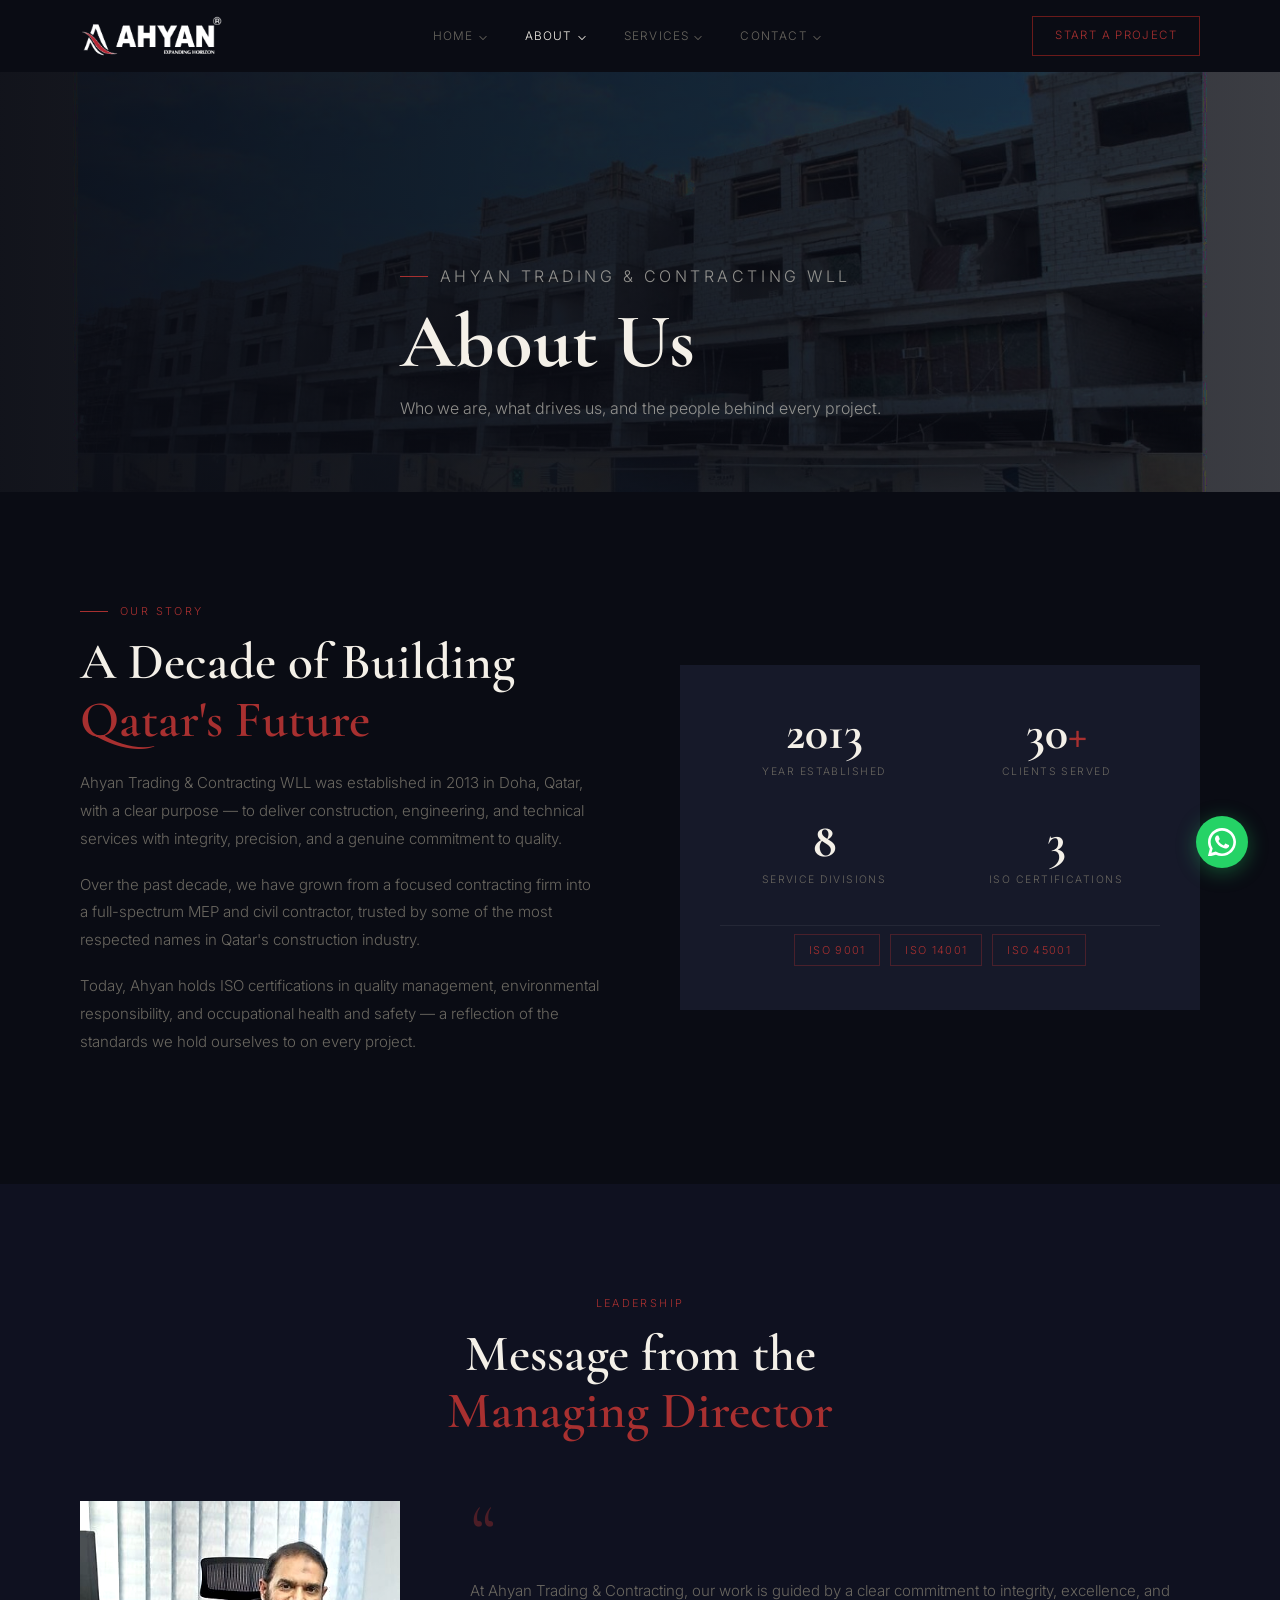
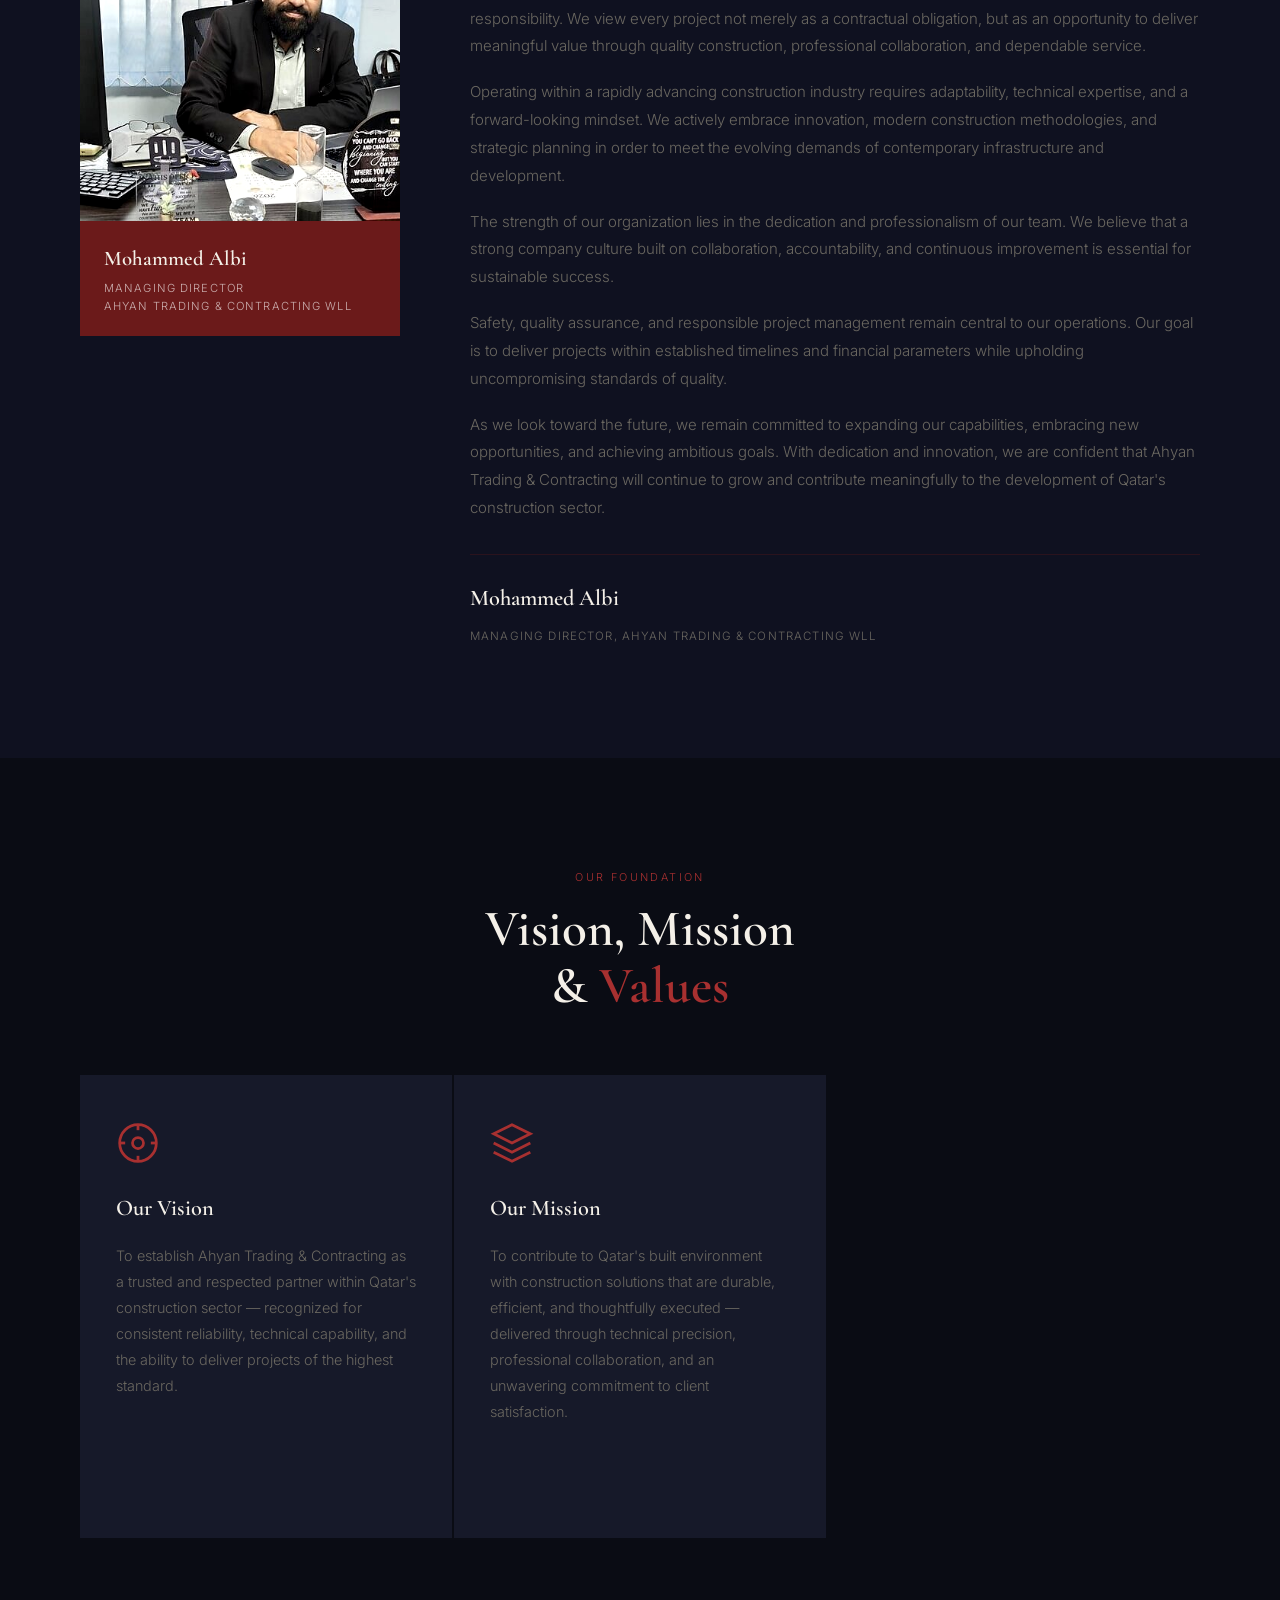
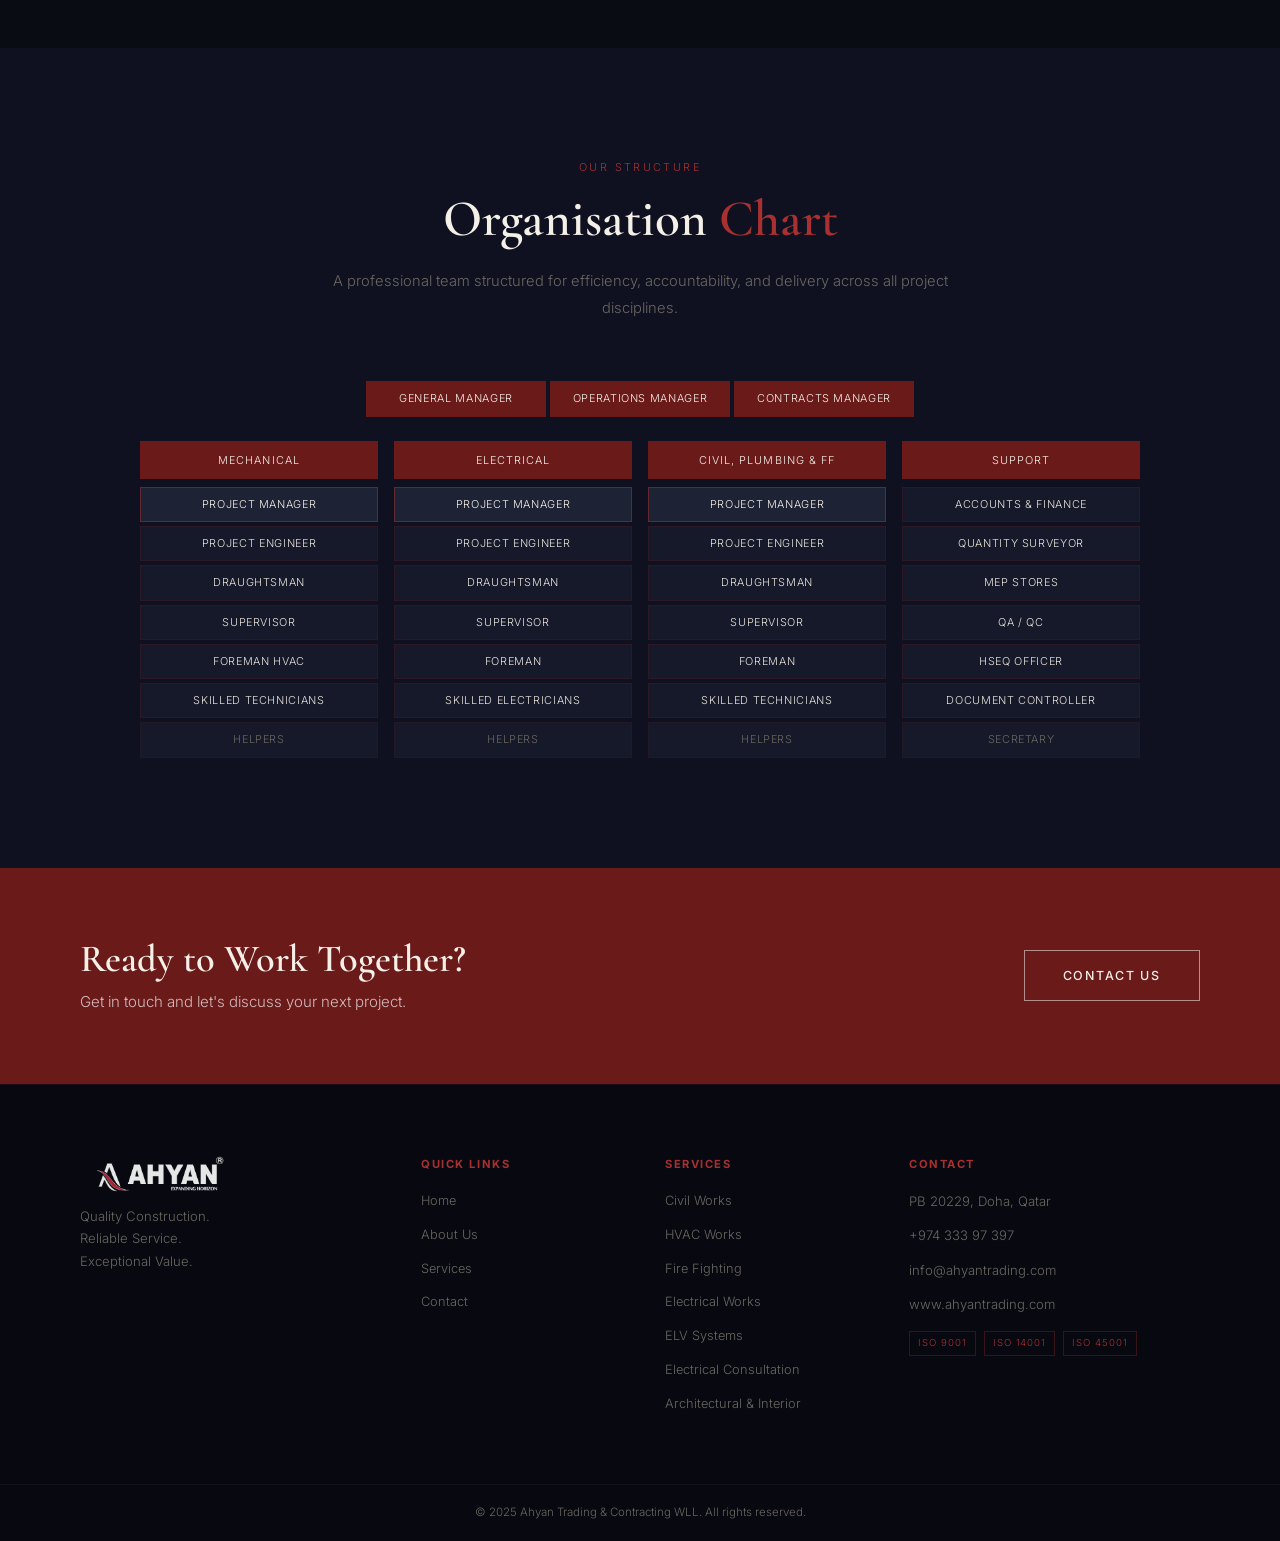
==== about.html @ 496b507f "Add files via upload" ====
<!DOCTYPE html>
<html lang="en">
<head>
  <meta charset="UTF-8" />
  <meta name="viewport" content="width=device-width, initial-scale=1.0" />
  <title>About Us | Ahyan Trading & Contracting WLL</title>
  <link rel="stylesheet" href="css/style.css" />
  <link href="https://fonts.googleapis.com/css2?family=Cormorant+Garamond:wght@400;600;700&family=Inter:wght@300;400;500;600&display=swap" rel="stylesheet" />
</head>
<body>

<nav id="navbar">
  <div class="nav-inner">
    <a href="index.html" class="nav-logo"><img src="images/logo_white.png" alt="Ahyan" /></a>
    <ul class="nav-menu">
      <li class="nav-item has-drop"><a href="index.html" class="nav-link">Home <span class="arrow">&#8964;</span></a><div class="dropdown"><a href="index.html#intro">Our Company</a><a href="index.html#stats">Why Choose Us</a><a href="index.html#clients">Our Clients</a><a href="contact.html">Contact Us</a></div></li>
      <li class="nav-item has-drop active"><a href="about.html" class="nav-link">About <span class="arrow">&#8964;</span></a><div class="dropdown"><a href="about.html#story">Our Story</a><a href="about.html#md">MD Message</a><a href="about.html#vision">Vision &amp; Mission</a><a href="about.html#team">Our Team</a></div></li>
      <li class="nav-item has-drop"><a href="services.html" class="nav-link">Services <span class="arrow">&#8964;</span></a><div class="dropdown"><a href="services.html#civil">Civil Works</a><a href="services.html#hvac">HVAC Works</a><a href="services.html#fire">Fire Fighting</a><a href="services.html#plumbing">Plumbing Works</a><a href="services.html#electrical">Electrical Works</a><a href="services.html#elv">ELV Systems</a><a href="services.html#elec-consult">Electrical Consultation</a><a href="services.html#arch-consult">Architectural &amp; Interior</a></div></li>
      <li class="nav-item has-drop"><a href="contact.html" class="nav-link">Contact <span class="arrow">&#8964;</span></a><div class="dropdown"><a href="contact.html#form">Get in Touch</a><a href="contact.html#map">Find Us</a></div></li>
    </ul>
    <a href="contact.html" class="nav-cta">Start a Project</a>
    <button class="nav-hamburger" id="hamburger"><span></span><span></span><span></span></button>
  </div>
</nav>

<div class="page-hero">
  <div class="page-hero-bg" style="background-image:url('images/hero_bg.jpg')"></div>
  <div class="page-hero-overlay"></div>
  <div class="container page-hero-content">
    <p class="sec-tag anim" data-dir="left">Ahyan Trading &amp; Contracting WLL</p>
    <h1 class="anim" data-dir="left" data-delay="0.1">About Us</h1>
    <p class="anim" data-dir="left" data-delay="0.2">Who we are, what drives us, and the people behind every project.</p>
  </div>
</div>

<section class="section-pad" id="story">
  <div class="container">
    <div class="two-col">
      <div class="anim" data-dir="left">
        <p class="sec-tag">Our Story</p>
        <h2>A Decade of Building<br><span>Qatar's Future</span></h2>
        <p class="body-text">Ahyan Trading &amp; Contracting WLL was established in 2013 in Doha, Qatar, with a clear purpose — to deliver construction, engineering, and technical services with integrity, precision, and a genuine commitment to quality.</p>
        <p class="body-text">Over the past decade, we have grown from a focused contracting firm into a full-spectrum MEP and civil contractor, trusted by some of the most respected names in Qatar's construction industry.</p>
        <p class="body-text">Today, Ahyan holds ISO certifications in quality management, environmental responsibility, and occupational health and safety — a reflection of the standards we hold ourselves to on every project.</p>
      </div>
      <div class="story-stats anim" data-dir="right">
        <div class="story-stat"><span class="sstat-n">2013</span><span class="sstat-l">Year Established</span></div>
        <div class="story-stat"><span class="sstat-n">30<em>+</em></span><span class="sstat-l">Clients Served</span></div>
        <div class="story-stat"><span class="sstat-n">8</span><span class="sstat-l">Service Divisions</span></div>
        <div class="story-stat"><span class="sstat-n">3</span><span class="sstat-l">ISO Certifications</span></div>
        <div class="iso-badges-row"><span>ISO 9001</span><span>ISO 14001</span><span>ISO 45001</span></div>
      </div>
    </div>
  </div>
</section>

<section class="dark-section section-pad" id="md">
  <div class="container">
    <div class="sec-header anim" data-dir="up">
      <p class="sec-tag centered">Leadership</p>
      <h2>Message from the<br><span>Managing Director</span></h2>
    </div>
    <div class="md-grid">
      <div class="anim" data-dir="left">
        <img src="images/md_photo.jpg" alt="Mohammed Albi" class="md-photo" />
        <div class="md-nameplate">
          <strong>Mohammed Albi</strong>
          <span>Managing Director</span>
          <span>Ahyan Trading &amp; Contracting WLL</span>
        </div>
      </div>
      <div class="md-message anim" data-dir="right">
        <div class="quote-mark">&ldquo;</div>
        <p class="body-text">At Ahyan Trading &amp; Contracting, our work is guided by a clear commitment to integrity, excellence, and responsibility. We view every project not merely as a contractual obligation, but as an opportunity to deliver meaningful value through quality construction, professional collaboration, and dependable service.</p>
        <p class="body-text">Operating within a rapidly advancing construction industry requires adaptability, technical expertise, and a forward-looking mindset. We actively embrace innovation, modern construction methodologies, and strategic planning in order to meet the evolving demands of contemporary infrastructure and development.</p>
        <p class="body-text">The strength of our organization lies in the dedication and professionalism of our team. We believe that a strong company culture built on collaboration, accountability, and continuous improvement is essential for sustainable success.</p>
        <p class="body-text">Safety, quality assurance, and responsible project management remain central to our operations. Our goal is to deliver projects within established timelines and financial parameters while upholding uncompromising standards of quality.</p>
        <p class="body-text">As we look toward the future, we remain committed to expanding our capabilities, embracing new opportunities, and achieving ambitious goals. With dedication and innovation, we are confident that Ahyan Trading &amp; Contracting will continue to grow and contribute meaningfully to the development of Qatar's construction sector.</p>
        <div class="md-sig">
          <span class="sig-name">Mohammed Albi</span>
          <span class="sig-title">Managing Director, Ahyan Trading &amp; Contracting WLL</span>
        </div>
      </div>
    </div>
  </div>
</section>

<section class="section-pad" id="vision">
  <div class="container">
    <div class="sec-header anim" data-dir="up">
      <p class="sec-tag centered">Our Foundation</p>
      <h2>Vision, Mission<br>&amp; <span>Values</span></h2>
    </div>
    <div class="vmv-grid">
      <div class="vmv-card anim" data-dir="up">
        <div class="vmv-icon"><svg viewBox="0 0 24 24" fill="none" stroke="currentColor" stroke-width="1.5"><circle cx="12" cy="12" r="10"/><circle cx="12" cy="12" r="3"/><line x1="12" y1="2" x2="12" y2="5"/><line x1="12" y1="19" x2="12" y2="22"/><line x1="2" y1="12" x2="5" y2="12"/><line x1="19" y1="12" x2="22" y2="12"/></svg></div>
        <h3>Our Vision</h3>
        <p>To establish Ahyan Trading &amp; Contracting as a trusted and respected partner within Qatar's construction sector — recognized for consistent reliability, technical capability, and the ability to deliver projects of the highest standard.</p>
      </div>
      <div class="vmv-card anim" data-dir="up" data-delay="0.12">
        <div class="vmv-icon"><svg viewBox="0 0 24 24" fill="none" stroke="currentColor" stroke-width="1.5"><path d="M12 2L2 7l10 5 10-5-10-5z"/><path d="M2 17l10 5 10-5"/><path d="M2 12l10 5 10-5"/></svg></div>
        <h3>Our Mission</h3>
        <p>To contribute to Qatar's built environment with construction solutions that are durable, efficient, and thoughtfully executed — delivered through technical precision, professional collaboration, and an unwavering commitment to client satisfaction.</p>
      </div>
      <div class="vmv-card anim" data-dir="up" data-delay="0.24">
        <div class="vmv-icon"><svg viewBox="0 0 24 24" fill="none" stroke="currentColor" stroke-width="1.5"><path d="M12 2l3.09 6.26L22 9.27l-5 4.87 1.18 6.88L12 17.77l-6.18 3.25L7 14.14 2 9.27l6.91-1.01L12 2z"/></svg></div>
        <h3>Our Values</h3>
        <ul class="values-list">
          <li><span>Integrity</span> — Honest, transparent conduct in everything we do</li>
          <li><span>Quality</span> — Uncompromising standards at every stage</li>
          <li><span>Safety</span> — Zero tolerance for unsafe working conditions</li>
          <li><span>Innovation</span> — Embracing modern methods and technology</li>
          <li><span>Partnership</span> — Building lasting relationships with clients</li>
        </ul>
      </div>
    </div>
  </div>
</section>

<section class="dark-section section-pad" id="team">
  <div class="container">
    <div class="sec-header anim" data-dir="up">
      <p class="sec-tag centered">Our Structure</p>
      <h2>Organisation <span>Chart</span></h2>
      <p class="sec-sub">A professional team structured for efficiency, accountability, and delivery across all project disciplines.</p>
    </div>
    <div class="org-chart anim" data-dir="up" data-delay="0.1">
      <div class="org-top">
        <div class="org-box top">General Manager</div>
        <div class="org-box top">Operations Manager</div>
        <div class="org-box top">Contracts Manager</div>
      </div>
      <div class="org-cols">
        <div class="org-col">
          <div class="org-col-title">Mechanical</div>
          <div class="org-box mid">Project Manager</div>
          <div class="org-box">Project Engineer</div>
          <div class="org-box">Draughtsman</div>
          <div class="org-box">Supervisor</div>
          <div class="org-box">Foreman HVAC</div>
          <div class="org-box">Skilled Technicians</div>
          <div class="org-box dim">Helpers</div>
        </div>
        <div class="org-col">
          <div class="org-col-title">Electrical</div>
          <div class="org-box mid">Project Manager</div>
          <div class="org-box">Project Engineer</div>
          <div class="org-box">Draughtsman</div>
          <div class="org-box">Supervisor</div>
          <div class="org-box">Foreman</div>
          <div class="org-box">Skilled Electricians</div>
          <div class="org-box dim">Helpers</div>
        </div>
        <div class="org-col">
          <div class="org-col-title">Civil, Plumbing &amp; FF</div>
          <div class="org-box mid">Project Manager</div>
          <div class="org-box">Project Engineer</div>
          <div class="org-box">Draughtsman</div>
          <div class="org-box">Supervisor</div>
          <div class="org-box">Foreman</div>
          <div class="org-box">Skilled Technicians</div>
          <div class="org-box dim">Helpers</div>
        </div>
        <div class="org-col">
          <div class="org-col-title">Support</div>
          <div class="org-box">Accounts &amp; Finance</div>
          <div class="org-box">Quantity Surveyor</div>
          <div class="org-box">MEP Stores</div>
          <div class="org-box">QA / QC</div>
          <div class="org-box">HSEQ Officer</div>
          <div class="org-box">Document Controller</div>
          <div class="org-box dim">Secretary</div>
        </div>
      </div>
    </div>
  </div>
</section>

<section class="cta-banner anim" data-dir="up">
  <div class="container cta-inner">
    <div><h2>Ready to Work Together?</h2><p>Get in touch and let's discuss your next project.</p></div>
    <a href="contact.html" class="btn-light">Contact Us</a>
  </div>
</section>

<footer>
  <div class="container footer-inner">
    <div class="footer-col"><img src="images/logo_white.png" alt="Ahyan" class="footer-logo" /><p>Quality Construction.<br>Reliable Service.<br>Exceptional Value.</p></div>
    <div class="footer-col"><h5>Quick Links</h5><a href="index.html">Home</a><a href="about.html">About Us</a><a href="services.html">Services</a><a href="contact.html">Contact</a></div>
    <div class="footer-col"><h5>Services</h5><a href="services.html#civil">Civil Works</a><a href="services.html#hvac">HVAC Works</a><a href="services.html#fire">Fire Fighting</a><a href="services.html#electrical">Electrical Works</a><a href="services.html#elv">ELV Systems</a><a href="services.html#elec-consult">Electrical Consultation</a><a href="services.html#arch-consult">Architectural &amp; Interior</a></div>
    <div class="footer-col"><h5>Contact</h5><p>PB 20229, Doha, Qatar</p><p>+974 333 97 397</p><p>info@ahyantrading.com</p><p>www.ahyantrading.com</p><div class="footer-iso"><span>ISO 9001</span><span>ISO 14001</span><span>ISO 45001</span></div></div>
  </div>
  <div class="footer-bottom"><div class="container"><p>&copy; 2025 Ahyan Trading &amp; Contracting WLL. All rights reserved.</p></div></div>
</footer>
<a href="https://wa.me/97433397397" class="whatsapp-btn" target="_blank"><svg viewBox="0 0 24 24" fill="currentColor"><path d="M17.472 14.382c-.297-.149-1.758-.867-2.03-.967-.273-.099-.471-.148-.67.15-.197.297-.767.966-.94 1.164-.173.199-.347.223-.644.075-.297-.15-1.255-.463-2.39-1.475-.883-.788-1.48-1.761-1.653-2.059-.173-.297-.018-.458.13-.606.134-.133.298-.347.446-.52.149-.174.198-.298.298-.497.099-.198.05-.371-.025-.52-.075-.149-.669-1.612-.916-2.207-.242-.579-.487-.5-.669-.51-.173-.008-.371-.01-.57-.01-.198 0-.52.074-.792.372-.272.297-1.04 1.016-1.04 2.479 0 1.462 1.065 2.875 1.213 3.074.149.198 2.096 3.2 5.077 4.487.709.306 1.262.489 1.694.625.712.227 1.36.195 1.871.118.571-.085 1.758-.719 2.006-1.413.248-.694.248-1.289.173-1.413-.074-.124-.272-.198-.57-.347z"/><path d="M12 0C5.373 0 0 5.373 0 12c0 2.123.554 4.118 1.528 5.845L.057 23.547a.75.75 0 0 0 .906.919l5.876-1.533A11.953 11.953 0 0 0 12 24c6.627 0 12-5.373 12-12S18.627 0 12 0zm0 21.75a9.703 9.703 0 0 1-4.95-1.355l-.355-.211-3.684.961.99-3.594-.232-.371A9.722 9.722 0 0 1 2.25 12C2.25 6.615 6.615 2.25 12 2.25S21.75 6.615 21.75 12 17.385 21.75 12 21.75z"/></svg></a>
<script src="js/main.js"></script>
</body>
</html>
---- css/style.css ----
*,*::before,*::after{margin:0;padding:0;box-sizing:border-box}
html{scroll-behavior:smooth}
body{font-family:'Inter',sans-serif;font-weight:300;background:#0a0c14;color:#c8c4bc;overflow-x:hidden;line-height:1.7}
:root{--navy:#0a0c14;--navy2:#0f1120;--navy3:#161929;--navymid:#1e2235;--maroon:#6b1a1a;--red:#a83030;--muted:#6a6760;--light:#e8e4dc;--white:#f4f0e8}

.container{max-width:1200px;margin:0 auto;padding:0 40px}
.section-pad{padding:110px 0}
.dark-section{background:var(--navy2)}
.two-col{display:grid;grid-template-columns:1fr 1fr;gap:80px;align-items:center}
.body-text{font-size:.94rem;color:var(--muted);margin-bottom:18px;line-height:1.85}

h2{font-family:'Cormorant Garamond',serif;font-size:clamp(2.2rem,4vw,3.4rem);color:var(--white);line-height:1.12;margin-bottom:20px;font-weight:600}
h2 span{color:var(--red)}
h3{color:var(--light);font-weight:500}
.sec-tag{font-size:.68rem;letter-spacing:.22em;text-transform:uppercase;color:var(--red);margin-bottom:14px;display:flex;align-items:center;gap:12px}
.sec-tag::before{content:'';width:28px;height:1px;background:var(--red);flex-shrink:0}
.sec-tag.centered{justify-content:center}
.sec-tag.centered::before{display:none}
.sec-header{text-align:center;max-width:640px;margin:0 auto 60px}
.sec-header h2{font-family:'Cormorant Garamond',serif}
.sec-sub{font-size:.92rem;color:var(--muted);line-height:1.8}

.btn-primary{display:inline-block;padding:14px 38px;background:var(--maroon);color:var(--white);text-decoration:none;font-size:.78rem;letter-spacing:.14em;text-transform:uppercase;font-weight:500;border:1px solid var(--maroon);transition:background .25s;cursor:pointer;font-family:'Inter',sans-serif}
.btn-primary:hover{background:#8f2424;border-color:#8f2424}
.btn-ghost{display:inline-block;padding:14px 38px;background:transparent;color:var(--light);text-decoration:none;font-size:.78rem;letter-spacing:.14em;text-transform:uppercase;font-weight:500;border:1px solid rgba(228,224,216,.3);transition:border-color .25s,color .25s}
.btn-ghost:hover{border-color:var(--red);color:var(--red)}
.btn-light{display:inline-block;padding:14px 38px;background:transparent;color:var(--white);text-decoration:none;font-size:.78rem;letter-spacing:.14em;text-transform:uppercase;font-weight:500;border:1px solid rgba(255,255,255,.5);transition:background .25s}
.btn-light:hover{background:rgba(255,255,255,.1)}
.btn-full{width:100%}

/* ANIMATIONS - visible by default, JS enhances them */
.anim{opacity:1;transform:none;transition:opacity .7s ease,transform .7s ease}
.anim.ready[data-dir="left"]{opacity:0;transform:translateX(-50px)}
.anim.ready[data-dir="right"]{opacity:0;transform:translateX(50px)}
.anim.ready[data-dir="up"]{opacity:0;transform:translateY(40px)}
.anim.ready.show{opacity:1;transform:translate(0)}

#navbar{position:fixed;top:0;width:100%;z-index:999;transition:background .35s,box-shadow .35s}
#navbar.scrolled{background:rgba(10,12,20,.97);box-shadow:0 1px 0 rgba(107,26,26,.3)}
.nav-inner{max-width:1200px;margin:0 auto;padding:0 40px;display:flex;align-items:center;justify-content:space-between;height:72px}
.nav-logo{text-decoration:none}
.nav-logo img{height:42px;width:auto;max-width:180px;display:block;object-fit:contain;transition:opacity .2s}
.nav-logo img:hover{opacity:.85}
.nav-menu{list-style:none;display:flex;align-items:center}
.nav-item{position:relative}
.nav-link{display:flex;align-items:center;gap:4px;padding:0 18px;height:72px;text-decoration:none;font-size:.74rem;letter-spacing:.1em;text-transform:uppercase;color:var(--muted);transition:color .2s;white-space:nowrap}
.nav-link:hover,.nav-item:hover .nav-link,.nav-item.active .nav-link{color:var(--white)}
.nav-link .arrow{font-size:.8rem;transition:transform .25s}
.nav-item:hover .nav-link .arrow{transform:rotate(180deg)}
.dropdown{position:absolute;top:72px;left:0;background:rgba(15,17,32,.98);border:1px solid rgba(107,26,26,.3);border-top:2px solid var(--red);min-width:210px;opacity:0;visibility:hidden;transform:translateY(-8px);transition:opacity .25s,transform .25s,visibility .25s;z-index:100}
.nav-item:hover .dropdown{opacity:1;visibility:visible;transform:translateY(0)}
.dropdown a{display:block;padding:12px 20px;font-size:.74rem;letter-spacing:.08em;text-transform:uppercase;color:var(--muted);text-decoration:none;border-bottom:1px solid rgba(255,255,255,.04);transition:color .2s,background .2s,padding-left .2s}
.dropdown a:last-child{border-bottom:none}
.dropdown a:hover{color:var(--white);background:rgba(107,26,26,.15);padding-left:26px}
.nav-cta{display:inline-block;padding:9px 22px;border:1px solid var(--maroon);color:var(--red);text-decoration:none;font-size:.72rem;letter-spacing:.12em;text-transform:uppercase;transition:background .25s,color .25s;white-space:nowrap}
.nav-cta:hover{background:var(--maroon);color:var(--white)}
.nav-hamburger{display:none;flex-direction:column;gap:5px;background:none;border:none;cursor:pointer;padding:4px}
.nav-hamburger span{display:block;width:24px;height:2px;background:var(--light);transition:all .3s}

.hero{min-height:100vh;display:flex;flex-direction:column;justify-content:center;position:relative;overflow:hidden;padding-top:72px}
.hero-bg{position:absolute;inset:0;background-size:cover;background-position:center;background-repeat:no-repeat}
.hero-overlay{position:absolute;inset:0;background:linear-gradient(105deg,rgba(10,12,20,.92) 0%,rgba(10,12,20,.75) 50%,rgba(10,12,20,.5) 100%)}
.hero-content{position:relative;z-index:2;padding-top:60px;padding-bottom:120px;max-width:800px}
.hero-tag{font-size:.7rem;letter-spacing:.22em;text-transform:uppercase;color:var(--red);margin-bottom:24px}
.hero h1{font-family:'Cormorant Garamond',serif;font-size:clamp(3.5rem,8vw,7.5rem);font-weight:700;line-height:.92;color:var(--white);margin-bottom:28px}
.hero h1 span{color:var(--red)}
.hero-sub{font-size:1.05rem;color:rgba(200,196,188,.8);max-width:480px;margin-bottom:44px;line-height:1.8}
.hero-btns{display:flex;gap:16px;flex-wrap:wrap}
.hero-stats-bar{position:absolute;bottom:0;left:0;right:0;background:rgba(15,17,32,.9);border-top:1px solid rgba(107,26,26,.3);z-index:2}
.hero-stats-inner{display:flex;align-items:center;padding:28px 40px}
.hstat{text-align:center;flex:1}
.hstat-n{display:block;font-family:'Cormorant Garamond',serif;font-size:2.4rem;font-weight:700;color:var(--white);line-height:1}
.hstat-plus{font-family:'Cormorant Garamond',serif;font-size:2rem;color:var(--red)}
.hstat-label{display:block;font-size:.62rem;letter-spacing:.15em;text-transform:uppercase;color:var(--muted);margin-top:5px}
.hstat-div{width:1px;height:48px;background:rgba(107,26,26,.3);flex-shrink:0}

.page-hero{height:420px;position:relative;display:flex;align-items:flex-end;padding-bottom:70px;margin-top:72px}
.page-hero-bg{position:absolute;inset:0;background-size:cover;background-position:center 30%}
.page-hero-overlay{position:absolute;inset:0;background:linear-gradient(to right,rgba(10,12,20,.92) 0%,rgba(10,12,20,.7) 60%,rgba(10,12,20,.5) 100%)}
.page-hero-content{position:relative;z-index:2}
.page-hero-content h1{font-family:'Cormorant Garamond',serif;font-size:clamp(3rem,6vw,5.5rem);font-weight:700;color:var(--white);line-height:1;margin-bottom:14px}
.page-hero-content p{font-size:1rem;color:rgba(200,196,188,.7);max-width:500px}

.intro-img-wrap{position:relative}
.intro-img-wrap img{width:100%;height:460px;object-fit:cover;display:block}
.intro-badge{position:absolute;bottom:-20px;right:-20px;background:var(--maroon);padding:20px 28px;text-align:center}
.intro-badge span{display:block;font-size:.62rem;letter-spacing:.15em;text-transform:uppercase;color:rgba(255,255,255,.6)}
.intro-badge strong{display:block;font-family:'Cormorant Garamond',serif;font-size:2.8rem;font-weight:700;color:var(--white);line-height:1}

.svc-strip-grid{display:grid;grid-template-columns:repeat(4,1fr);gap:2px}
.svc-card{background:var(--navy3);padding:34px 28px;text-decoration:none;display:flex;flex-direction:column;border-left:2px solid transparent;transition:background .3s,border-color .3s}
.svc-card:hover{background:var(--navymid);border-left-color:var(--red)}
.svc-icon{width:38px;height:38px;margin-bottom:18px;color:var(--red)}
.svc-icon svg{width:100%;height:100%}
.svc-card h3{font-size:.82rem;letter-spacing:.08em;text-transform:uppercase;color:var(--light);margin-bottom:10px;font-weight:500;transition:color .25s}
.svc-card:hover h3{color:var(--red)}
.svc-card p{font-size:.8rem;color:var(--muted);line-height:1.6;flex:1}
.arrow-link{margin-top:18px;color:var(--red);font-size:1.1rem;display:block;opacity:0;transform:translateX(-6px);transition:opacity .25s,transform .25s}
.svc-card:hover .arrow-link{opacity:1;transform:translateX(0)}

.why-grid{display:grid;grid-template-columns:repeat(4,1fr);gap:2px}
.why-card{background:var(--navy3);padding:36px 28px;border-top:2px solid transparent;transition:border-color .3s,background .3s}
.why-card:hover{border-top-color:var(--red);background:var(--navymid)}
.why-num{font-family:'Cormorant Garamond',serif;font-size:2.8rem;font-weight:700;color:rgba(168,48,48,.2);margin-bottom:16px;line-height:1}
.why-card h4{font-size:.82rem;letter-spacing:.08em;text-transform:uppercase;color:var(--light);margin-bottom:12px;font-weight:500}
.why-card p{font-size:.84rem;color:var(--muted);line-height:1.7}

.clients-grid{display:grid;grid-template-columns:repeat(5,1fr);gap:2px}
.client-card{background:var(--navy3);padding:22px 16px;display:flex;flex-direction:column;align-items:center;justify-content:center;gap:10px;min-height:108px;border-left:2px solid transparent;transition:border-color .25s,background .25s}
.client-card:hover{border-left-color:var(--red);background:var(--navymid)}
.client-img{height:48px;display:flex;align-items:center;justify-content:center}
.client-img img{max-height:48px;max-width:110px;width:auto;object-fit:contain;opacity:.8;transition:opacity .25s}
.client-card:hover .client-img img{opacity:1}
.client-card span{font-size:.64rem;letter-spacing:.08em;text-transform:uppercase;color:var(--muted);text-align:center;line-height:1.4;transition:color .25s}
.client-card:hover span{color:var(--light)}

.cta-banner{background:var(--maroon);padding:70px 0}
.cta-inner{display:flex;align-items:center;justify-content:space-between;gap:40px}
.cta-inner h2{font-family:'Cormorant Garamond',serif;font-size:clamp(1.8rem,3vw,2.6rem);color:var(--white);margin-bottom:8px}
.cta-inner p{font-size:.94rem;color:rgba(255,255,255,.7)}

.story-stats{background:var(--navy3);padding:44px 40px;display:grid;grid-template-columns:1fr 1fr;gap:36px 24px}
.story-stat{text-align:center}
.sstat-n{display:block;font-family:'Cormorant Garamond',serif;font-size:3rem;font-weight:700;color:var(--white);line-height:1}
.sstat-n em{color:var(--red);font-style:normal}
.sstat-l{display:block;font-size:.65rem;letter-spacing:.14em;text-transform:uppercase;color:var(--muted);margin-top:6px}
.iso-badges-row{grid-column:1/-1;display:flex;gap:10px;justify-content:center;flex-wrap:wrap;padding-top:8px;border-top:1px solid rgba(255,255,255,.06)}
.iso-badges-row span{padding:6px 14px;border:1px solid rgba(168,48,48,.35);font-size:.68rem;letter-spacing:.12em;text-transform:uppercase;color:var(--red)}

.md-grid{display:grid;grid-template-columns:320px 1fr;gap:70px;align-items:start}
.md-photo{width:100%;display:block;filter:grayscale(15%) contrast(1.05)}
.md-nameplate{background:var(--maroon);padding:20px 24px}
.md-nameplate strong{display:block;font-family:'Cormorant Garamond',serif;font-size:1.3rem;font-weight:600;color:var(--white);margin-bottom:4px}
.md-nameplate span{display:block;font-size:.7rem;letter-spacing:.1em;text-transform:uppercase;color:rgba(255,255,255,.65);line-height:1.6}
.md-message{padding-top:8px}
.quote-mark{font-family:'Cormorant Garamond',serif;font-size:5rem;color:var(--red);opacity:.4;line-height:.6;margin-bottom:20px}
.md-sig{margin-top:32px;padding-top:24px;border-top:1px solid rgba(107,26,26,.3)}
.sig-name{display:block;font-family:'Cormorant Garamond',serif;font-size:1.4rem;font-weight:600;color:var(--white);margin-bottom:4px}
.sig-title{font-size:.72rem;letter-spacing:.1em;text-transform:uppercase;color:var(--muted)}

.vmv-grid{display:grid;grid-template-columns:repeat(3,1fr);gap:2px}
.vmv-card{background:var(--navy3);padding:44px 36px;border-top:2px solid transparent;transition:border-color .3s,background .3s}
.vmv-card:hover{border-top-color:var(--red);background:var(--navymid)}
.vmv-icon{width:44px;height:44px;color:var(--red);margin-bottom:24px}
.vmv-icon svg{width:100%;height:100%}
.vmv-card h3{font-family:'Cormorant Garamond',serif;font-size:1.4rem;font-weight:600;color:var(--white);margin-bottom:16px}
.vmv-card p{font-size:.9rem;color:var(--muted);line-height:1.8}
.values-list{list-style:none;display:flex;flex-direction:column;gap:10px}
.values-list li{font-size:.88rem;color:var(--muted);line-height:1.5;padding-left:12px;border-left:2px solid rgba(168,48,48,.3)}
.values-list li span{color:var(--light);font-weight:500}

.org-chart{max-width:1000px;margin:0 auto}
.org-top{display:flex;justify-content:center;gap:4px;margin-bottom:24px;flex-wrap:wrap}
.org-cols{display:grid;grid-template-columns:repeat(4,1fr);gap:16px}
.org-col{display:flex;flex-direction:column;gap:4px}
.org-col-title{background:var(--maroon);color:var(--white);font-size:.68rem;letter-spacing:.1em;text-transform:uppercase;padding:10px 14px;text-align:center;margin-bottom:4px}
.org-box{background:var(--navy3);border:1px solid rgba(107,26,26,.25);padding:9px 14px;font-size:.68rem;letter-spacing:.06em;text-transform:uppercase;color:var(--light);text-align:center;line-height:1.4}
.org-box.top{background:var(--maroon);border-color:var(--maroon);color:var(--white);min-width:180px}
.org-box.mid{background:var(--navymid);border-color:rgba(168,48,48,.5);color:var(--white)}
.org-box.dim{color:var(--muted);border-color:rgba(107,26,26,.15)}

.svc-subnav{background:var(--navy3);border-bottom:1px solid rgba(107,26,26,.25);position:sticky;top:72px;z-index:90}
.svc-subnav-inner{display:flex;overflow-x:auto;scrollbar-width:none}
.svc-subnav-inner::-webkit-scrollbar{display:none}
.svc-subnav-inner a{display:block;padding:15px 20px;font-size:.68rem;letter-spacing:.1em;text-transform:uppercase;color:var(--muted);text-decoration:none;white-space:nowrap;border-bottom:2px solid transparent;transition:color .2s,border-color .2s}
.svc-subnav-inner a:hover,.svc-subnav-inner a.active{color:var(--white);border-bottom-color:var(--red)}
.svc-section{padding:100px 0}
.svc-row{display:grid;grid-template-columns:1fr 1fr;gap:80px;align-items:center}
.svc-row.reversed .svc-img{order:-1}
.svc-img{position:relative}
.svc-img img{width:100%;height:460px;object-fit:cover;display:block;filter:brightness(.9);transition:filter .4s}
.svc-img:hover img{filter:brightness(1)}
.svc-img-tag{position:absolute;bottom:0;left:0;background:var(--maroon);padding:10px 20px;font-size:.68rem;letter-spacing:.14em;text-transform:uppercase;color:var(--white)}
.svc-items{display:flex;flex-direction:column;margin:24px 0}
.svc-item{font-size:.84rem;color:var(--muted);padding:10px 0 10px 16px;border-bottom:1px solid rgba(255,255,255,.05);border-left:2px solid transparent;transition:border-color .25s,color .25s,padding-left .2s;line-height:1.5}
.svc-item:hover{border-left-color:var(--red);color:var(--light);padding-left:22px}
.svc-text .btn-primary{margin-top:20px}

.contact-grid{display:grid;grid-template-columns:1fr 1.2fr;gap:80px;align-items:start}
.cdetails{display:flex;flex-direction:column;margin-bottom:32px}
.cdetail-row{display:flex;align-items:flex-start;gap:16px;padding:15px 0;border-bottom:1px solid rgba(255,255,255,.05);transition:padding-left .25s}
.cdetail-row:hover{padding-left:8px}
.cdetail-icon{width:20px;height:20px;flex-shrink:0;color:var(--red);margin-top:2px}
.cdetail-icon svg{width:100%;height:100%}
.wa-icon{color:#25D366}
.cdetail-row small{display:block;font-size:.6rem;letter-spacing:.15em;text-transform:uppercase;color:var(--red);margin-bottom:3px}
.cdetail-row strong{display:block;font-size:.9rem;color:var(--light);font-weight:400}
.wa-link{font-size:.9rem;color:#25D366;text-decoration:none;font-weight:400}
.wa-link:hover{color:#1da851}
.cert-badges{display:flex;gap:10px;flex-wrap:wrap}
.cert-badges span{padding:6px 14px;border:1px solid rgba(168,48,48,.35);font-size:.68rem;letter-spacing:.12em;text-transform:uppercase;color:var(--red)}
.contact-form-box{background:var(--navy3);padding:46px 42px}
.contact-form-box h3{font-family:'Cormorant Garamond',serif;font-size:1.6rem;font-weight:600;color:var(--white);margin-bottom:8px}
.contact-form-box>p{font-size:.84rem;color:var(--muted);margin-bottom:30px}
.form-group{margin-bottom:18px}
.form-group label{display:block;font-size:.63rem;letter-spacing:.15em;text-transform:uppercase;color:var(--muted);margin-bottom:8px}
.form-group label span{color:var(--red)}
.form-group input,.form-group textarea,.form-group select{width:100%;background:var(--navy2);border:1px solid rgba(255,255,255,.07);padding:13px 16px;color:var(--light);font-family:'Inter',sans-serif;font-size:.88rem;font-weight:300;outline:none;transition:border-color .25s;appearance:none}
.form-group input:focus,.form-group textarea:focus,.form-group select:focus{border-color:var(--red)}
.form-group textarea{resize:vertical;min-height:130px}
.form-group select option{background:var(--navy3)}
.form-row{display:grid;grid-template-columns:1fr 1fr;gap:16px}
.map-section{padding:90px 0 0}
.map-wrap{margin-top:50px;border-top:2px solid var(--maroon)}

footer{background:#070810;border-top:1px solid rgba(107,26,26,.2)}
.footer-inner{display:grid;grid-template-columns:1.5fr 1fr 1fr 1.5fr;gap:50px;padding:70px 40px}
.footer-col{display:flex;flex-direction:column;gap:12px}
.footer-logo{height:38px;width:auto;max-width:160px;object-fit:contain;opacity:.9}
.footer-col p{font-size:.82rem;color:var(--muted);line-height:1.7}
.footer-col h5{font-size:.7rem;letter-spacing:.14em;text-transform:uppercase;color:var(--red);margin-bottom:4px}
.footer-col a{font-size:.8rem;color:var(--muted);text-decoration:none;transition:color .2s}
.footer-col a:hover{color:var(--light)}
.footer-iso{display:flex;gap:8px;flex-wrap:wrap;margin-top:4px}
.footer-iso span{font-size:.6rem;letter-spacing:.1em;text-transform:uppercase;padding:3px 8px;border:1px solid rgba(168,48,48,.3);color:var(--red)}
.footer-bottom{border-top:1px solid rgba(255,255,255,.04);padding:18px 0;text-align:center}
.footer-bottom p{font-size:.72rem;color:var(--muted)}

.whatsapp-btn{position:fixed;bottom:32px;right:32px;width:52px;height:52px;background:#25D366;border-radius:50%;display:flex;align-items:center;justify-content:center;color:white;text-decoration:none;z-index:998;transition:transform .25s,box-shadow .25s;box-shadow:0 4px 20px rgba(37,211,102,.35)}
.whatsapp-btn:hover{transform:scale(1.1)}
.whatsapp-btn svg{width:28px;height:28px}

@media(max-width:1024px){.why-grid{grid-template-columns:1fr 1fr}.clients-grid{grid-template-columns:repeat(4,1fr)}.footer-inner{grid-template-columns:1fr 1fr}}
@media(max-width:900px){.container{padding:0 24px}.nav-menu,.nav-cta{display:none}.nav-hamburger{display:flex}.nav-menu.open{display:flex;flex-direction:column;position:fixed;top:72px;left:0;right:0;background:rgba(10,12,20,.99);padding:24px 0;border-bottom:1px solid rgba(107,26,26,.3);max-height:calc(100vh - 72px);overflow-y:auto;gap:0}.nav-item{width:100%}.nav-link{height:auto;padding:14px 24px;border-bottom:1px solid rgba(255,255,255,.04)}.dropdown{position:static;opacity:1;visibility:visible;transform:none;border:none;background:rgba(107,26,26,.08);display:none}.nav-item.open .dropdown{display:block}.two-col{grid-template-columns:1fr;gap:50px}.intro-badge{bottom:10px;right:10px}.svc-strip-grid{grid-template-columns:1fr 1fr}.why-grid{grid-template-columns:1fr 1fr}.clients-grid{grid-template-columns:repeat(3,1fr)}.hero-stats-inner{padding:20px 24px;flex-wrap:wrap;gap:16px}.hstat-div{display:none}.cta-inner{flex-direction:column;text-align:center}.footer-inner{grid-template-columns:1fr 1fr;gap:36px;padding:50px 24px}.page-hero{height:320px;padding-bottom:40px}.md-grid{grid-template-columns:1fr;gap:40px}.vmv-grid{grid-template-columns:1fr}.org-cols{grid-template-columns:1fr 1fr}.svc-row{grid-template-columns:1fr;gap:40px}.svc-row.reversed .svc-img{order:0}.svc-img img{height:300px}.contact-grid{grid-template-columns:1fr;gap:50px}.contact-form-box{padding:32px 28px}.form-row{grid-template-columns:1fr}}
@media(max-width:560px){.svc-strip-grid{grid-template-columns:1fr}.why-grid{grid-template-columns:1fr}.clients-grid{grid-template-columns:1fr 1fr}.org-cols{grid-template-columns:1fr}.vmv-grid{grid-template-columns:1fr}.footer-inner{grid-template-columns:1fr}}
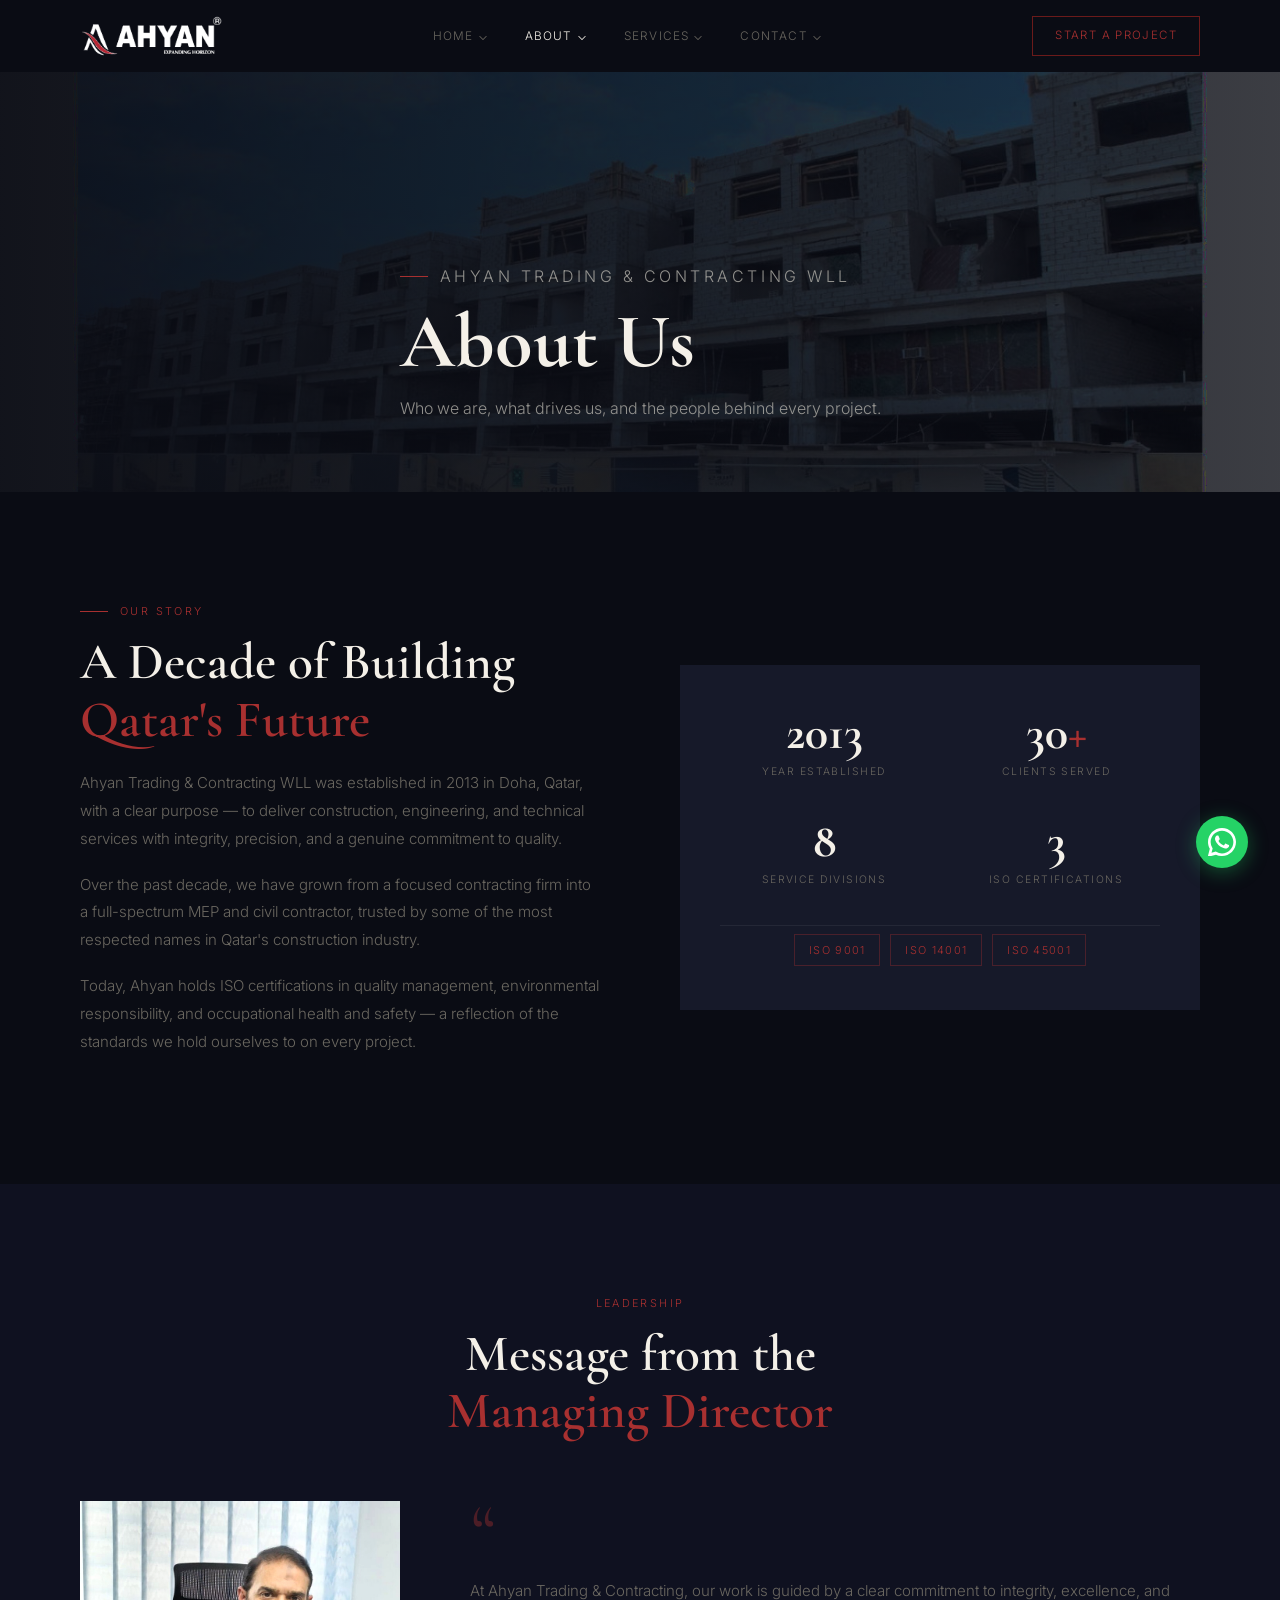
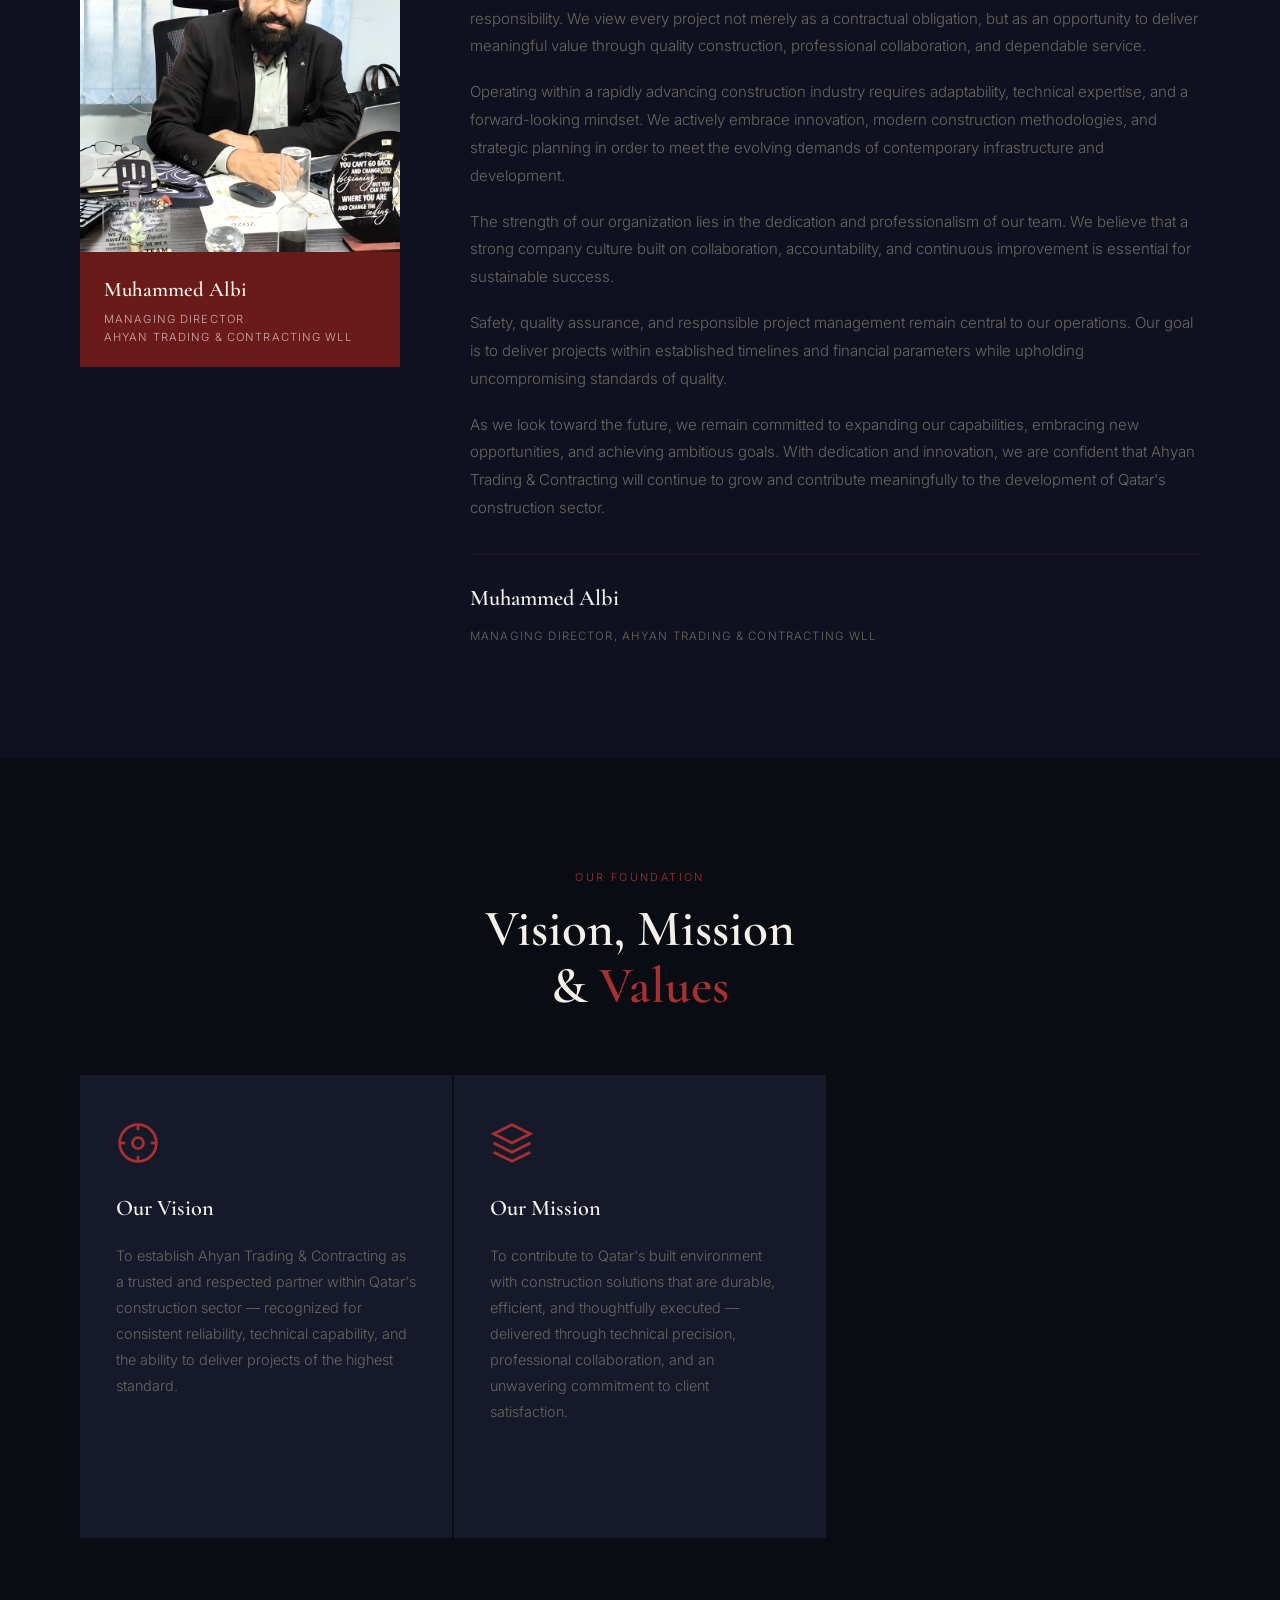
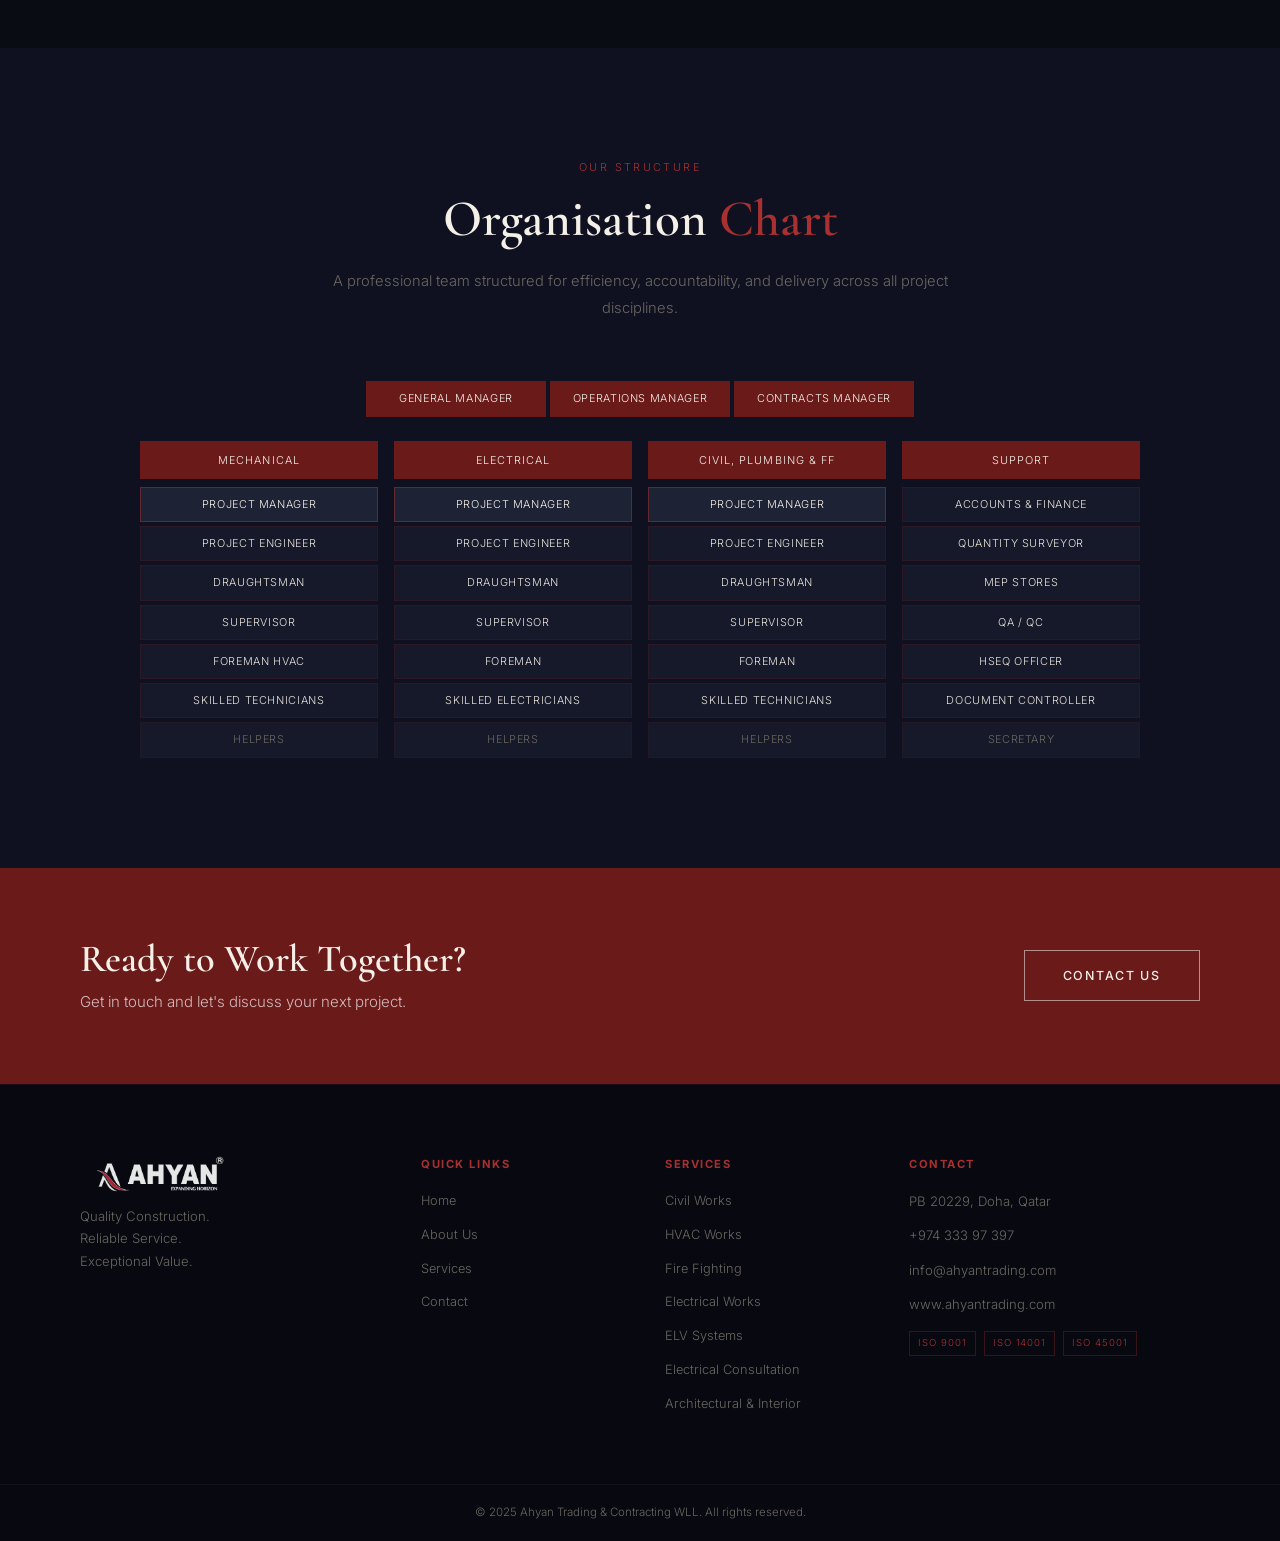
==== commit cf3881c5: "about.html" ====
--- a/about.html
+++ b/about.html
@@ -62,9 +62,9 @@
     </div>
     <div class="md-grid">
       <div class="anim" data-dir="left">
-        <img src="images/md_photo.jpg" alt="Mohammed Albi" class="md-photo" />
+        <img src="images/md_photo.jpg" alt="Muhammed Albi" class="md-photo" />
         <div class="md-nameplate">
-          <strong>Mohammed Albi</strong>
+          <strong>Muhammed Albi</strong>
           <span>Managing Director</span>
           <span>Ahyan Trading &amp; Contracting WLL</span>
         </div>
@@ -77,7 +77,7 @@
         <p class="body-text">Safety, quality assurance, and responsible project management remain central to our operations. Our goal is to deliver projects within established timelines and financial parameters while upholding uncompromising standards of quality.</p>
         <p class="body-text">As we look toward the future, we remain committed to expanding our capabilities, embracing new opportunities, and achieving ambitious goals. With dedication and innovation, we are confident that Ahyan Trading &amp; Contracting will continue to grow and contribute meaningfully to the development of Qatar's construction sector.</p>
         <div class="md-sig">
-          <span class="sig-name">Mohammed Albi</span>
+          <span class="sig-name">Muhammed Albi</span>
           <span class="sig-title">Managing Director, Ahyan Trading &amp; Contracting WLL</span>
         </div>
       </div>
@@ -195,4 +195,4 @@
 <a href="https://wa.me/97433397397" class="whatsapp-btn" target="_blank"><svg viewBox="0 0 24 24" fill="currentColor"><path d="M17.472 14.382c-.297-.149-1.758-.867-2.03-.967-.273-.099-.471-.148-.67.15-.197.297-.767.966-.94 1.164-.173.199-.347.223-.644.075-.297-.15-1.255-.463-2.39-1.475-.883-.788-1.48-1.761-1.653-2.059-.173-.297-.018-.458.13-.606.134-.133.298-.347.446-.52.149-.174.198-.298.298-.497.099-.198.05-.371-.025-.52-.075-.149-.669-1.612-.916-2.207-.242-.579-.487-.5-.669-.51-.173-.008-.371-.01-.57-.01-.198 0-.52.074-.792.372-.272.297-1.04 1.016-1.04 2.479 0 1.462 1.065 2.875 1.213 3.074.149.198 2.096 3.2 5.077 4.487.709.306 1.262.489 1.694.625.712.227 1.36.195 1.871.118.571-.085 1.758-.719 2.006-1.413.248-.694.248-1.289.173-1.413-.074-.124-.272-.198-.57-.347z"/><path d="M12 0C5.373 0 0 5.373 0 12c0 2.123.554 4.118 1.528 5.845L.057 23.547a.75.75 0 0 0 .906.919l5.876-1.533A11.953 11.953 0 0 0 12 24c6.627 0 12-5.373 12-12S18.627 0 12 0zm0 21.75a9.703 9.703 0 0 1-4.95-1.355l-.355-.211-3.684.961.99-3.594-.232-.371A9.722 9.722 0 0 1 2.25 12C2.25 6.615 6.615 2.25 12 2.25S21.75 6.615 21.75 12 17.385 21.75 12 21.75z"/></svg></a>
 <script src="js/main.js"></script>
 </body>
-</html>+</html>
--- a/css/style.css
+++ b/css/style.css
@@ -128,7 +128,7 @@
 .iso-badges-row span{padding:6px 14px;border:1px solid rgba(168,48,48,.35);font-size:.68rem;letter-spacing:.12em;text-transform:uppercase;color:var(--red)}
 
 .md-grid{display:grid;grid-template-columns:320px 1fr;gap:70px;align-items:start}
-.md-photo{width:100%;display:block;filter:grayscale(15%) contrast(1.05)}
+.md-photo{width:100%;display:block;filter:contrast(1.08) brightness(1.02)}
 .md-nameplate{background:var(--maroon);padding:20px 24px}
 .md-nameplate strong{display:block;font-family:'Cormorant Garamond',serif;font-size:1.3rem;font-weight:600;color:var(--white);margin-bottom:4px}
 .md-nameplate span{display:block;font-size:.7rem;letter-spacing:.1em;text-transform:uppercase;color:rgba(255,255,255,.65);line-height:1.6}
@@ -222,4 +222,4 @@
 
 @media(max-width:1024px){.why-grid{grid-template-columns:1fr 1fr}.clients-grid{grid-template-columns:repeat(4,1fr)}.footer-inner{grid-template-columns:1fr 1fr}}
 @media(max-width:900px){.container{padding:0 24px}.nav-menu,.nav-cta{display:none}.nav-hamburger{display:flex}.nav-menu.open{display:flex;flex-direction:column;position:fixed;top:72px;left:0;right:0;background:rgba(10,12,20,.99);padding:24px 0;border-bottom:1px solid rgba(107,26,26,.3);max-height:calc(100vh - 72px);overflow-y:auto;gap:0}.nav-item{width:100%}.nav-link{height:auto;padding:14px 24px;border-bottom:1px solid rgba(255,255,255,.04)}.dropdown{position:static;opacity:1;visibility:visible;transform:none;border:none;background:rgba(107,26,26,.08);display:none}.nav-item.open .dropdown{display:block}.two-col{grid-template-columns:1fr;gap:50px}.intro-badge{bottom:10px;right:10px}.svc-strip-grid{grid-template-columns:1fr 1fr}.why-grid{grid-template-columns:1fr 1fr}.clients-grid{grid-template-columns:repeat(3,1fr)}.hero-stats-inner{padding:20px 24px;flex-wrap:wrap;gap:16px}.hstat-div{display:none}.cta-inner{flex-direction:column;text-align:center}.footer-inner{grid-template-columns:1fr 1fr;gap:36px;padding:50px 24px}.page-hero{height:320px;padding-bottom:40px}.md-grid{grid-template-columns:1fr;gap:40px}.vmv-grid{grid-template-columns:1fr}.org-cols{grid-template-columns:1fr 1fr}.svc-row{grid-template-columns:1fr;gap:40px}.svc-row.reversed .svc-img{order:0}.svc-img img{height:300px}.contact-grid{grid-template-columns:1fr;gap:50px}.contact-form-box{padding:32px 28px}.form-row{grid-template-columns:1fr}}
-@media(max-width:560px){.svc-strip-grid{grid-template-columns:1fr}.why-grid{grid-template-columns:1fr}.clients-grid{grid-template-columns:1fr 1fr}.org-cols{grid-template-columns:1fr}.vmv-grid{grid-template-columns:1fr}.footer-inner{grid-template-columns:1fr}}+@media(max-width:560px){.svc-strip-grid{grid-template-columns:1fr}.why-grid{grid-template-columns:1fr}.clients-grid{grid-template-columns:1fr 1fr}.org-cols{grid-template-columns:1fr}.vmv-grid{grid-template-columns:1fr}.footer-inner{grid-template-columns:1fr}}
